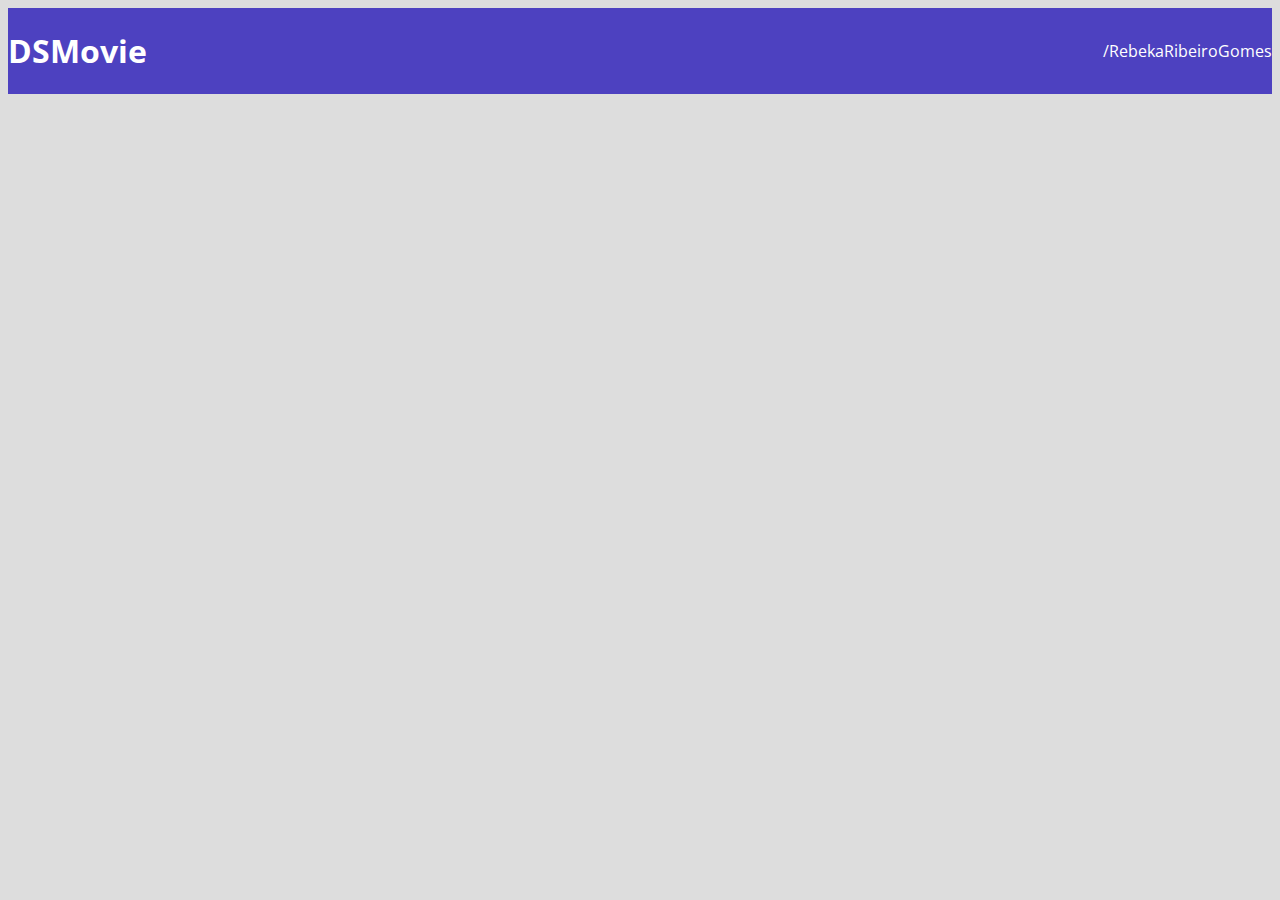
==== index.html @ 0c6ef3ef "Barra superior - parte 1" ====
<!DOCTYPE html>
<html lang="pt-br">             <!-- linguagem: portugues do brasil -->


<!--
cabeçalho do documento: onde vai conter meta informações que vão ajudar o navegador a entender o documento,
ferramentas de buscas etc
-->
<head>                          
    <meta charset="UTF-8">     
    <meta http-equiv="X-UA-Compatible" content="IE=edge">
    <meta name="viewport" content="width=device-width, initial-scale=1.0">
    <title>Projeto DSMovie</title><!-- título do projeto -->
    <link href="https://cdn.jsdelivr.net/npm/bootstrap@5.1.3/dist/css/bootstrap.min.css" rel="stylesheet" integrity="sha384-1BmE4kWBq78iYhFldvKuhfTAU6auU8tT94WrHftjDbrCEXSU1oBoqyl2QvZ6jIW3" crossorigin="anonymous">
    <link rel="stylesheet" href="css/styles.css">   <!-- falar pro html considerar o css em questão -->
</head>

<!-- conteúdo do meu documento -->
<body>
    <header>    <!--especifica um cabeçalho-->
        <nav class="container">    <!--barra de navegação (class container é pra alinhar os elementos da barra num limite)-->
            <h1>DSMovie</h1>
            <a href="https://github.com/RebekaRibeiroGomes">/RebekaRibeiroGomes</a>    <!--tag de link (parametro href indica pra onde tem q ir qnd clicar)-->
        </nav>
    </header>
</body>
</html>
---- css/styles.css ----
@import url('https://fonts.googleapis.com/css2?family=Open+Sans:wght@300;400;700&display=swap');

* {    /* seletor global: pega todos os elementos da pagina*/
    box-sizing: border-box;  /*pra que a borda dos elementos não ocupe area*/
    font-family:  'Open Sans', sans-serif;  /*fonte escolhida*/
}

html, body {
    background-color: #ddd;   /*cor do fundo*/
}

header {
    background-color: #4D41C0 ;  /*cor do cabeçalho*/
    color: #FFFFFF;              /*cor dos itens da frente do cabeçalho*/


}

nav {
    display: flex;   /*alinhar o conteudo da barra de navegação*/
    align-items: center;    /*alinhar para o centro*/
    justify-content: space-between;    /*alinhar ambos com espaço entre eles*/
}

a, a:hover {    /*:hover é qnd passar o mouse em cima do link*/
    text-decoration: none;   /*sem decorações no texto (nesse caso, o sublinhado)*/
    color: unset;     /* n botar cor pre definida no link*/

}
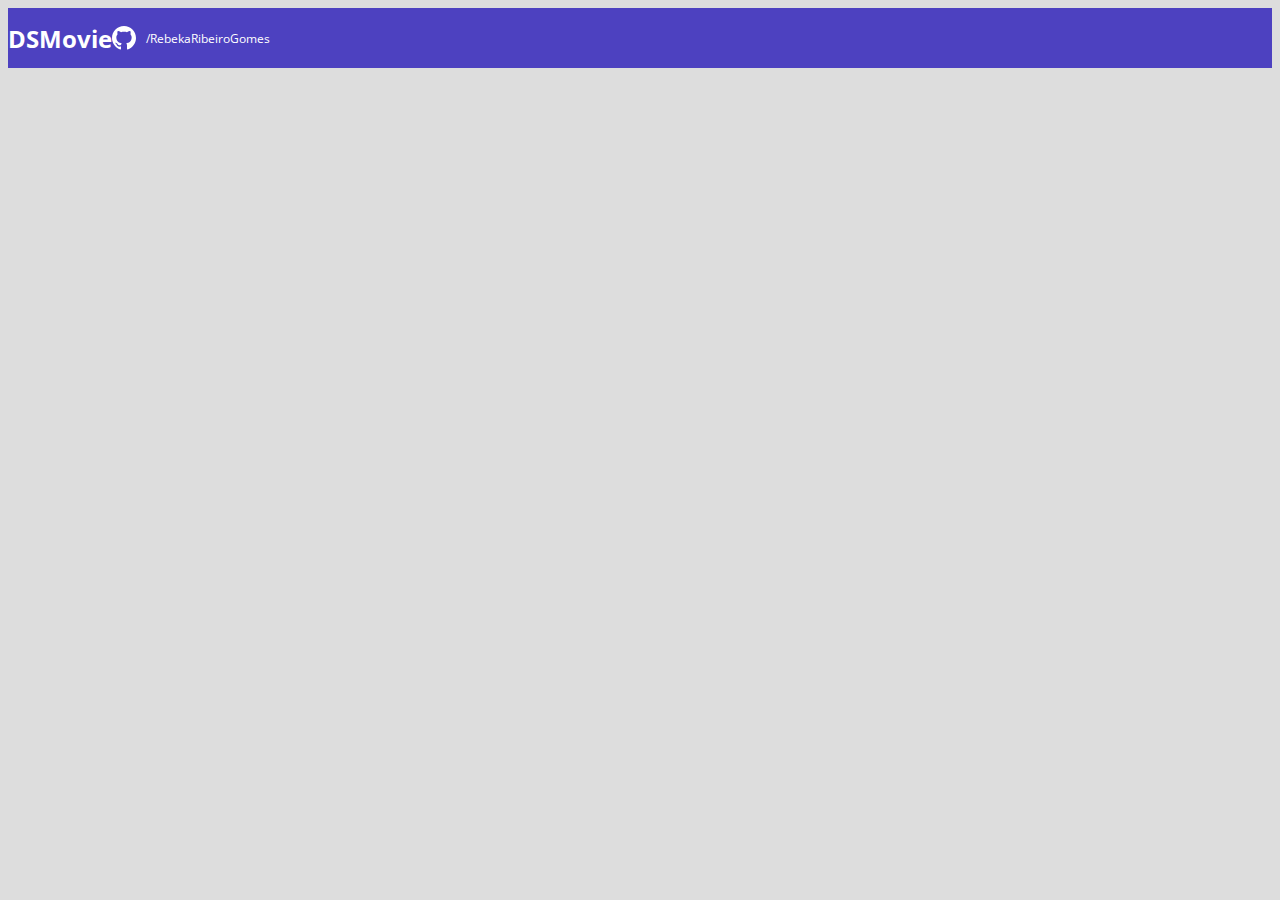
==== commit 59568c75: "Barra superior: parte 2" ====
--- a/index.html
+++ b/index.html
@@ -20,7 +20,10 @@
     <header>    <!--especifica um cabeçalho-->
         <nav class="container">    <!--barra de navegação (class container é pra alinhar os elementos da barra num limite)-->
             <h1>DSMovie</h1>
-            <a href="https://github.com/RebekaRibeiroGomes">/RebekaRibeiroGomes</a>    <!--tag de link (parametro href indica pra onde tem q ir qnd clicar)-->
+            <div class="dsmovie-contact-container">    <!--agrupar os elementos imagem e link em um só item   // criei uma classe pro container de contato-->    
+                <img src="img/github.svg" alt="GitHub">  <!--colocar a imagem (e o endereço da imagem) // alt: escrever algo caso a imagem nao carregue-->
+                <a href="https://github.com/RebekaRibeiroGomes">/RebekaRibeiroGomes</a>    <!--tag de link (parametro href indica pra onde tem q ir qnd clicar)-->
+            </div>
         </nav>
     </header>
 </body>
--- a/css/styles.css
+++ b/css/styles.css
@@ -1,19 +1,31 @@
 @import url('https://fonts.googleapis.com/css2?family=Open+Sans:wght@300;400;700&display=swap');
 
+
+
+:root{        /*colocar variaveis*/
+    --bg-gray: #ddd;  /*variavel fundo cinza*/
+    --color-primary: #4D41C0;   /*variavel cor cabeçalho*/
+    --white: #FFFFFF              /*variavel cor letra*/
+}
 * {    /* seletor global: pega todos os elementos da pagina*/
     box-sizing: border-box;  /*pra que a borda dos elementos não ocupe area*/
     font-family:  'Open Sans', sans-serif;  /*fonte escolhida*/
 }
 
+h1, h2, h3, h4, h5, h6 {
+    margin: 0;     /*especificar a margem dos h1[...] pq o BootStrap tava sobrescrevendo uma margem pra eles*/
+}
+
 html, body {
-    background-color: #ddd;   /*cor do fundo*/
+    background-color: var(--bg-gray);   /*variavel da cor do fundocor do fundo*/
 }
 
 header {
-    background-color: #4D41C0 ;  /*cor do cabeçalho*/
-    color: #FFFFFF;              /*cor dos itens da frente do cabeçalho*/
-
-
+    background-color: var(--color-primary);  /*cor do cabeçalho*/
+    color: var(--white);              /*cor dos itens da frente do cabeçalho*/
+    height: 60px;                  /*altura do cabeçalho*/
+    display: flex;                /*dizer que o cabeçalho tem q estar alinhado*/
+    align-items: center;           /*alinhar os itens do cabeçalho para o centro*/
 }
 
 nav {
@@ -22,8 +34,27 @@
     justify-content: space-between;    /*alinhar ambos com espaço entre eles*/
 }
 
+
+nav h1 {       /*tratar do h1 q tá dentro do nav*/
+    font-size: 24px;           /*tamanho da fonte do heading 1 do nav*/
+    font-weight: 700;          /*grossura da fonte do heading 1 do nav (no caso aqui, negrito)*/
+}
+
+nav a {      /*tratar do link (a) que ta dentro do nav*/
+    font-size: 12px;
+    font-weight: 400;
+}
 a, a:hover {    /*:hover é qnd passar o mouse em cima do link*/
     text-decoration: none;   /*sem decorações no texto (nesse caso, o sublinhado)*/
     color: unset;     /* n botar cor pre definida no link*/
 
+}
+
+.dsmovie-contact-container {
+    display: flex;
+    align-items: center;
+}
+
+.dsmovie-contact-container img {
+    margin-right: 10px;
 }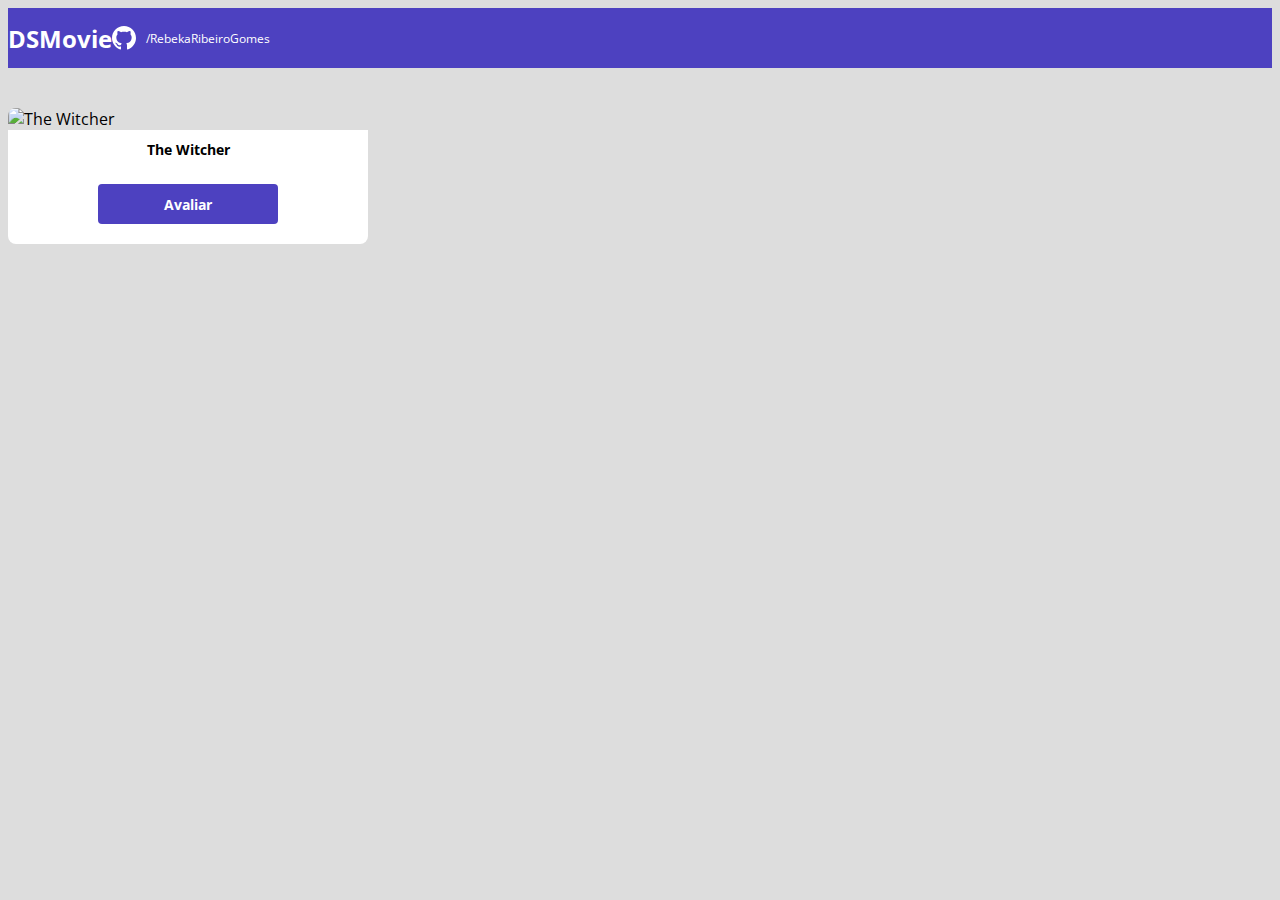
==== commit b4a59b32: "Card de filme" ====
--- a/index.html
+++ b/index.html
@@ -27,4 +27,19 @@
         </nav>
     </header>
 </body>
+
+<main>   <!-- conteudo principal da pagina-->
+    <section id="dsmovie-card-list" class="container">  <!--seção da minha pagina alinhada num limite (container)-->
+        
+        <div class="dsmovie-card">
+            <img src="https://www.themoviedb.org/t/p/w533_and_h300_bestv2/jBJWaqoSCiARWtfV0GlqHrcdidd.jpg" alt="The Witcher">
+            <div class="dsmovie-card-description">
+                <h3>The Witcher</h3>
+                <a class="dsmovie-btn" href="form.html">Avaliar</a>     <!--criar classe pra estilizar o botão-->
+            </div>
+        </div>
+
+    </section>
+
+</main>
 </html>--- a/css/styles.css
+++ b/css/styles.css
@@ -4,9 +4,11 @@
 
 :root{        /*colocar variaveis*/
     --bg-gray: #ddd;  /*variavel fundo cinza*/
+    --text-gray: #4A4A4A;   /*variavel cor da letra do card*/
     --color-primary: #4D41C0;   /*variavel cor cabeçalho*/
-    --white: #FFFFFF              /*variavel cor letra*/
+    --white: #FFFFFF;             /*variavel cor letra*/
 }
+
 * {    /* seletor global: pega todos os elementos da pagina*/
     box-sizing: border-box;  /*pra que a borda dos elementos não ocupe area*/
     font-family:  'Open Sans', sans-serif;  /*fonte escolhida*/
@@ -57,4 +59,46 @@
 
 .dsmovie-contact-container img {
     margin-right: 10px;
+}
+
+.dsmovie-card {              /*caracteristicas do card do filme*/
+    width: 360px;
+}
+
+#dsmovie-card-list {    /*pq para id se coloca hashtag*/
+    padding: 40px 0;    /*espaçamento interno*/
+}
+
+
+.dsmovie-card img {
+    width: 100%;
+    border-radius: 8px 8px 0 0;
+}
+
+.dsmovie-card-description {
+    padding: 10px 0 20px 0;
+    display: flex;
+    flex-direction: column;     /*pra colocar um embaixo do outro como coluna*/
+    align-items: center;
+    background-color: var(--white);
+    border-radius: 0 0 8px 8px;
+}
+
+.dsmovie-card-description h3 {
+    font-size: 14px;
+    font-weight: 700;
+    margin-bottom: 25px;
+}
+
+.dsmovie-btn, .dsmovie-btn:hover {
+    width: 180px;
+    height: 40px;
+    background-color: var(--color-primary);
+    color: var(--white);
+    font-size: 14px;
+    font-weight: 700;
+    display: flex;
+    align-items: center;
+    justify-content: center;
+    border-radius: 4px;
 }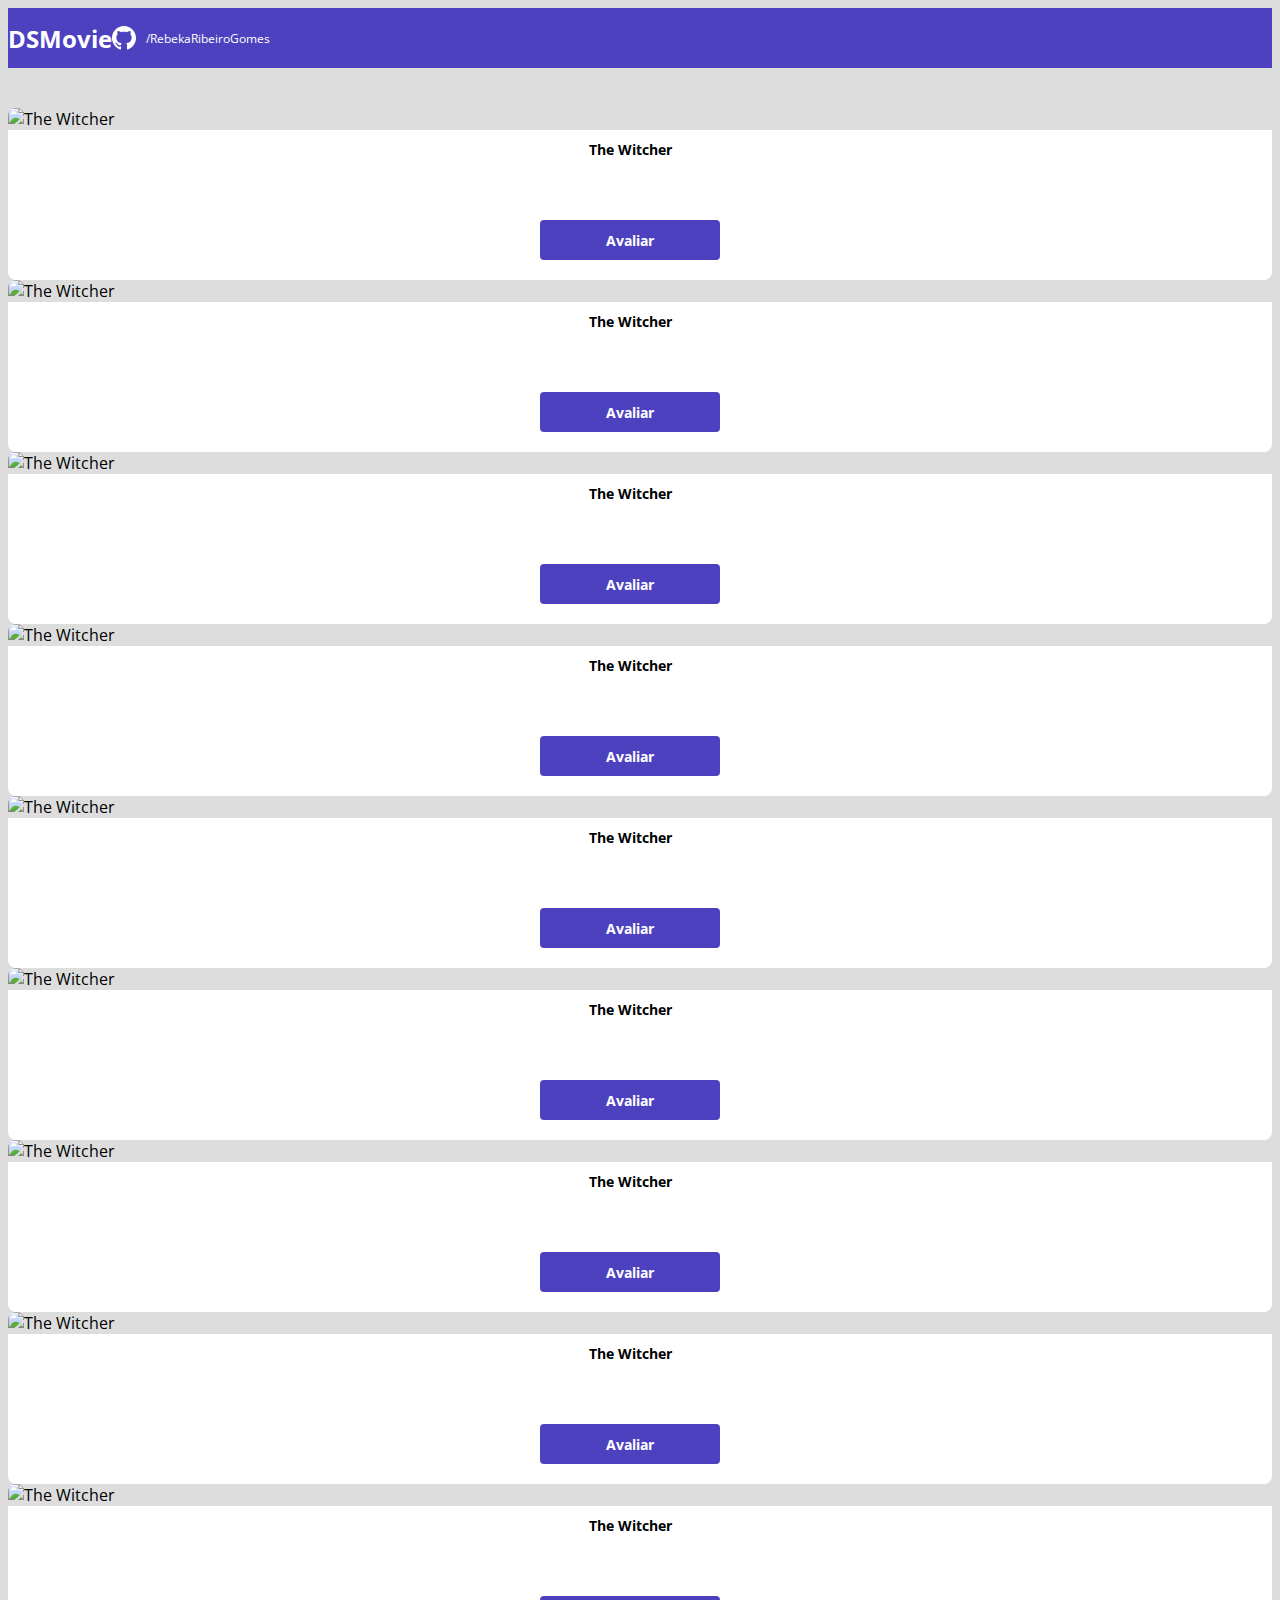
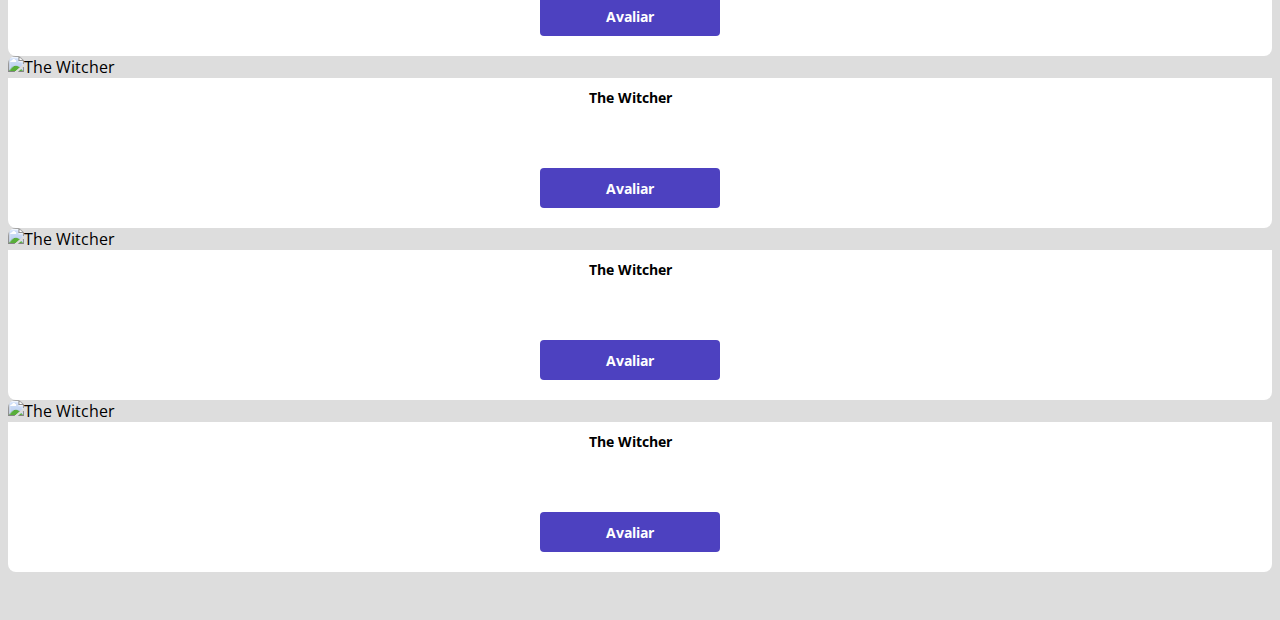
==== commit c240e614: "Listagem de cards" ====
--- a/index.html
+++ b/index.html
@@ -31,12 +31,129 @@
 <main>   <!-- conteudo principal da pagina-->
     <section id="dsmovie-card-list" class="container">  <!--seção da minha pagina alinhada num limite (container)-->
         
-        <div class="dsmovie-card">
-            <img src="https://www.themoviedb.org/t/p/w533_and_h300_bestv2/jBJWaqoSCiARWtfV0GlqHrcdidd.jpg" alt="The Witcher">
-            <div class="dsmovie-card-description">
-                <h3>The Witcher</h3>
-                <a class="dsmovie-btn" href="form.html">Avaliar</a>     <!--criar classe pra estilizar o botão-->
+        <div class="row">
+
+            <div class="col-sm-6 col-lg-4 col-xl-3 mb-3">     <!--cada card vai ocupar metade da tela-->
+                <div class="dsmovie-card">
+                    <img src="https://www.themoviedb.org/t/p/w533_and_h300_bestv2/jBJWaqoSCiARWtfV0GlqHrcdidd.jpg" alt="The Witcher">
+                    <div class="dsmovie-card-description">
+                        <h3>The Witcher</h3>
+                        <a class="dsmovie-btn" href="form.html">Avaliar</a>     <!--criar classe pra estilizar o botão-->
+                    </div>
+                </div>
             </div>
+
+            <div class="col-sm-6 col-lg-4 col-xl-3 mb-3">     <!--cada card vai ocupar metade da tela-->
+                <div class="dsmovie-card">
+                    <img src="https://www.themoviedb.org/t/p/w533_and_h300_bestv2/jBJWaqoSCiARWtfV0GlqHrcdidd.jpg" alt="The Witcher">
+                    <div class="dsmovie-card-description">
+                        <h3>The Witcher</h3>
+                        <a class="dsmovie-btn" href="form.html">Avaliar</a>     <!--criar classe pra estilizar o botão-->
+                    </div>
+                </div>
+            </div>
+
+            <div class="col-sm-6 col-lg-4 col-xl-3 mb-3">     <!--cada card vai ocupar metade da tela-->
+                <div class="dsmovie-card">
+                    <img src="https://www.themoviedb.org/t/p/w533_and_h300_bestv2/jBJWaqoSCiARWtfV0GlqHrcdidd.jpg" alt="The Witcher">
+                    <div class="dsmovie-card-description">
+                        <h3>The Witcher</h3>
+                        <a class="dsmovie-btn" href="form.html">Avaliar</a>     <!--criar classe pra estilizar o botão-->
+                    </div>
+                </div>
+            </div>
+
+            <div class="col-sm-6 col-lg-4 col-xl-3 mb-3">
+                <div class="dsmovie-card">
+                    <img src="https://www.themoviedb.org/t/p/w533_and_h300_bestv2/jBJWaqoSCiARWtfV0GlqHrcdidd.jpg" alt="The Witcher">
+                    <div class="dsmovie-card-description">
+                        <h3>The Witcher</h3>
+                        <a class="dsmovie-btn" href="form.html">Avaliar</a>     <!--criar classe pra estilizar o botão-->
+                    </div>
+                </div>
+            </div>
+
+            <div class="col-sm-6 col-lg-4 col-xl-3 mb-3">
+                <div class="dsmovie-card">
+                    <img src="https://www.themoviedb.org/t/p/w533_and_h300_bestv2/jBJWaqoSCiARWtfV0GlqHrcdidd.jpg" alt="The Witcher">
+                    <div class="dsmovie-card-description">
+                        <h3>The Witcher</h3>
+                        <a class="dsmovie-btn" href="form.html">Avaliar</a>     <!--criar classe pra estilizar o botão-->
+                    </div>
+                </div>
+            </div>
+
+            <div class="col-sm-6 col-lg-4 col-xl-3 mb-3">
+                <div class="dsmovie-card">
+                    <img src="https://www.themoviedb.org/t/p/w533_and_h300_bestv2/jBJWaqoSCiARWtfV0GlqHrcdidd.jpg" alt="The Witcher">
+                    <div class="dsmovie-card-description">
+                        <h3>The Witcher</h3>
+                        <a class="dsmovie-btn" href="form.html">Avaliar</a>     <!--criar classe pra estilizar o botão-->
+                    </div>
+                </div>
+            </div>
+
+            <div class="col-sm-6 col-lg-4 col-xl-3 mb-3">
+                <div class="dsmovie-card">
+                    <img src="https://www.themoviedb.org/t/p/w533_and_h300_bestv2/jBJWaqoSCiARWtfV0GlqHrcdidd.jpg" alt="The Witcher">
+                    <div class="dsmovie-card-description">
+                        <h3>The Witcher</h3>
+                        <a class="dsmovie-btn" href="form.html">Avaliar</a>     <!--criar classe pra estilizar o botão-->
+                    </div>
+                </div>
+            </div>
+
+            <div class="col-sm-6 col-lg-4 col-xl-3 mb-3">
+                <div class="dsmovie-card">
+                    <img src="https://www.themoviedb.org/t/p/w533_and_h300_bestv2/jBJWaqoSCiARWtfV0GlqHrcdidd.jpg" alt="The Witcher">
+                    <div class="dsmovie-card-description">
+                        <h3>The Witcher</h3>
+                        <a class="dsmovie-btn" href="form.html">Avaliar</a>     <!--criar classe pra estilizar o botão-->
+                    </div>
+                </div>
+            </div>
+
+            <div class="col-sm-6 col-lg-4 col-xl-3 mb-3">
+                <div class="dsmovie-card">
+                    <img src="https://www.themoviedb.org/t/p/w533_and_h300_bestv2/jBJWaqoSCiARWtfV0GlqHrcdidd.jpg" alt="The Witcher">
+                    <div class="dsmovie-card-description">
+                        <h3>The Witcher</h3>
+                        <a class="dsmovie-btn" href="form.html">Avaliar</a>     <!--criar classe pra estilizar o botão-->
+                    </div>
+                </div>
+            </div>
+
+            <div class="col-sm-6 col-lg-4 col-xl-3 mb-3">
+                <div class="dsmovie-card">
+                    <img src="https://www.themoviedb.org/t/p/w533_and_h300_bestv2/jBJWaqoSCiARWtfV0GlqHrcdidd.jpg" alt="The Witcher">
+                    <div class="dsmovie-card-description">
+                        <h3>The Witcher</h3>
+                        <a class="dsmovie-btn" href="form.html">Avaliar</a>     <!--criar classe pra estilizar o botão-->
+                    </div>
+                </div>
+            </div>
+
+            <div class="col-sm-6 col-lg-4 col-xl-3 mb-3">
+                <div class="dsmovie-card">
+                    <img src="https://www.themoviedb.org/t/p/w533_and_h300_bestv2/jBJWaqoSCiARWtfV0GlqHrcdidd.jpg" alt="The Witcher">
+                    <div class="dsmovie-card-description">
+                        <h3>The Witcher</h3>
+                        <a class="dsmovie-btn" href="form.html">Avaliar</a>     <!--criar classe pra estilizar o botão-->
+                    </div>
+                </div>
+            </div>
+
+            <div class="col-sm-6 col-lg-4 col-xl-3 mb-3">
+                <div class="dsmovie-card">
+                    <img src="https://www.themoviedb.org/t/p/w533_and_h300_bestv2/jBJWaqoSCiARWtfV0GlqHrcdidd.jpg" alt="The Witcher">
+                    <div class="dsmovie-card-description">
+                        <h3>The Witcher</h3>
+                        <a class="dsmovie-btn" href="form.html">Avaliar</a>     <!--criar classe pra estilizar o botão-->
+                    </div>
+                </div>
+            </div>
+
+
         </div>
 
     </section>
--- a/css/styles.css
+++ b/css/styles.css
@@ -62,7 +62,7 @@
 }
 
 .dsmovie-card {              /*caracteristicas do card do filme*/
-    width: 360px;
+    width: 100%;
 }
 
 #dsmovie-card-list {    /*pq para id se coloca hashtag*/
@@ -76,18 +76,21 @@
 }
 
 .dsmovie-card-description {
-    padding: 10px 0 20px 0;
+    padding: 10px 20px 20px 0;
     display: flex;
     flex-direction: column;     /*pra colocar um embaixo do outro como coluna*/
     align-items: center;
+    justify-content: space-between;
     background-color: var(--white);
     border-radius: 0 0 8px 8px;
+    min-height: 150px;
 }
 
 .dsmovie-card-description h3 {
     font-size: 14px;
     font-weight: 700;
     margin-bottom: 25px;
+    text-align: center;
 }
 
 .dsmovie-btn, .dsmovie-btn:hover {
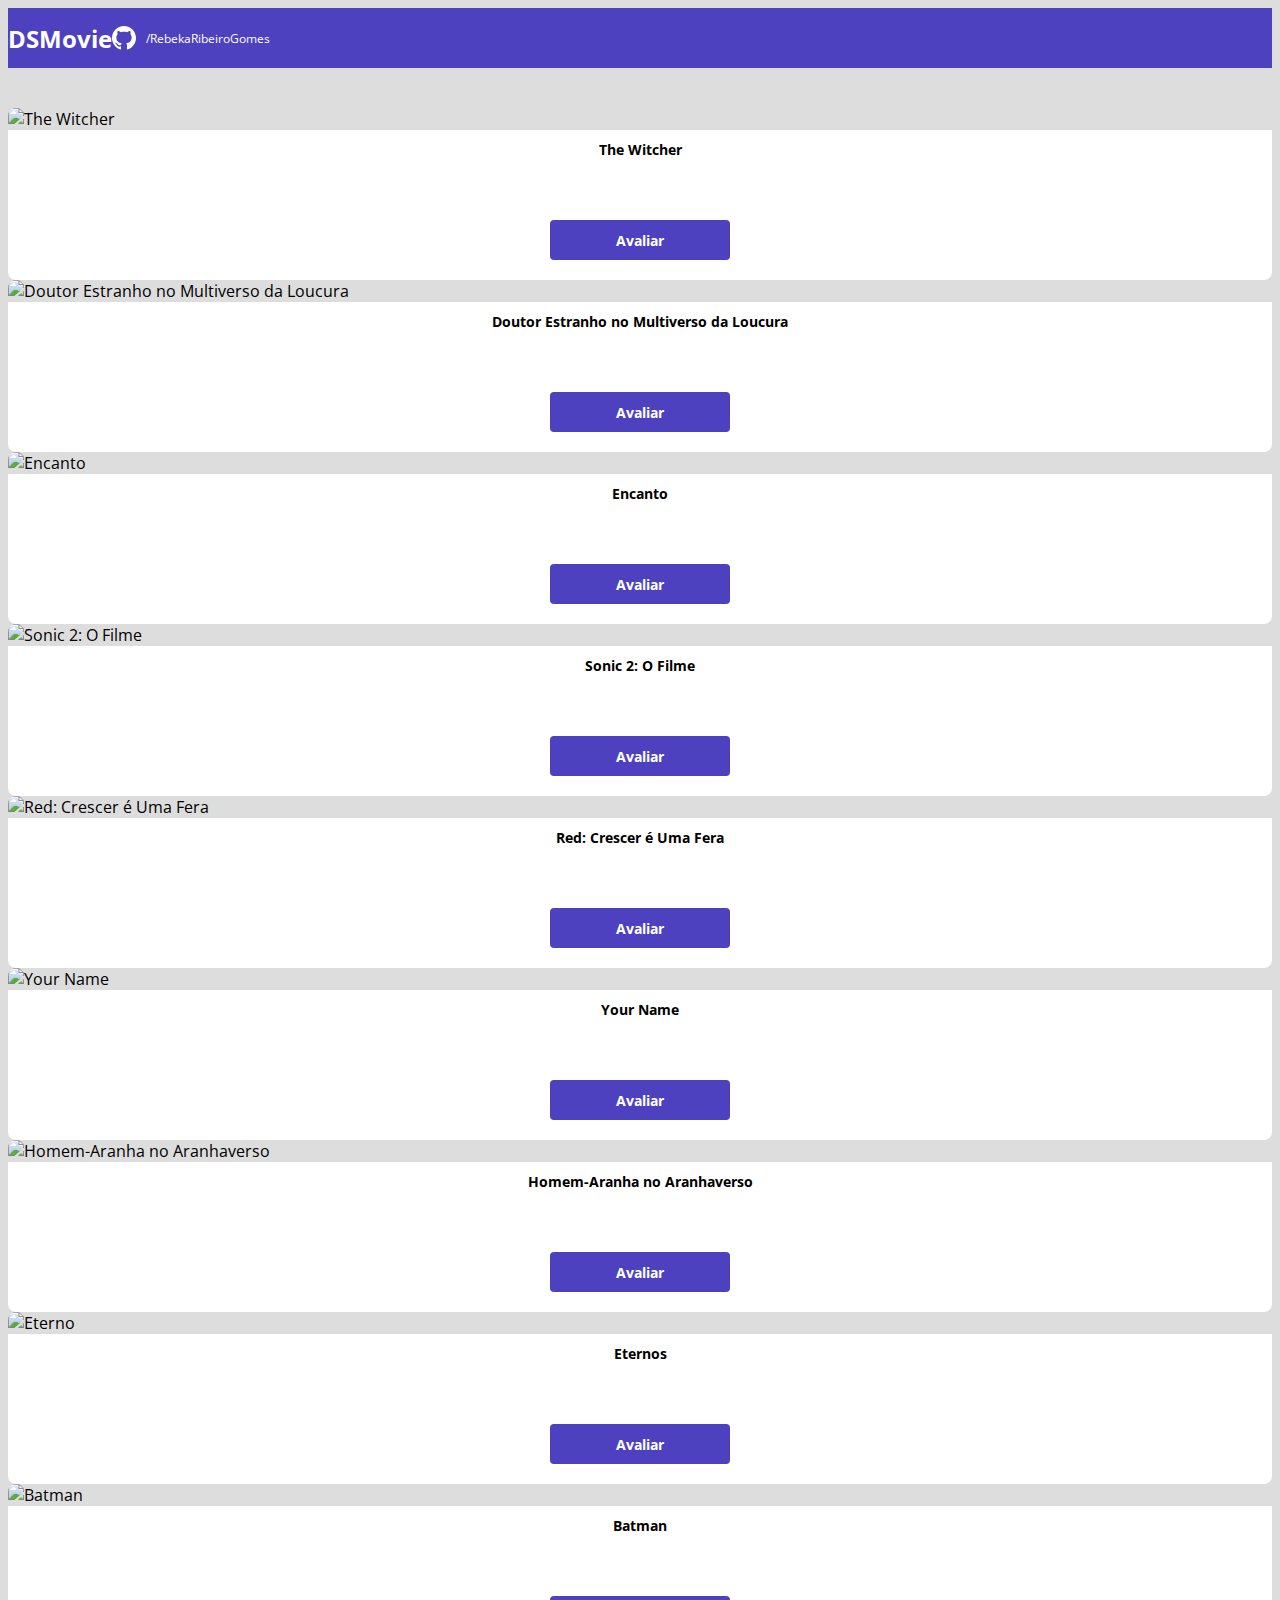
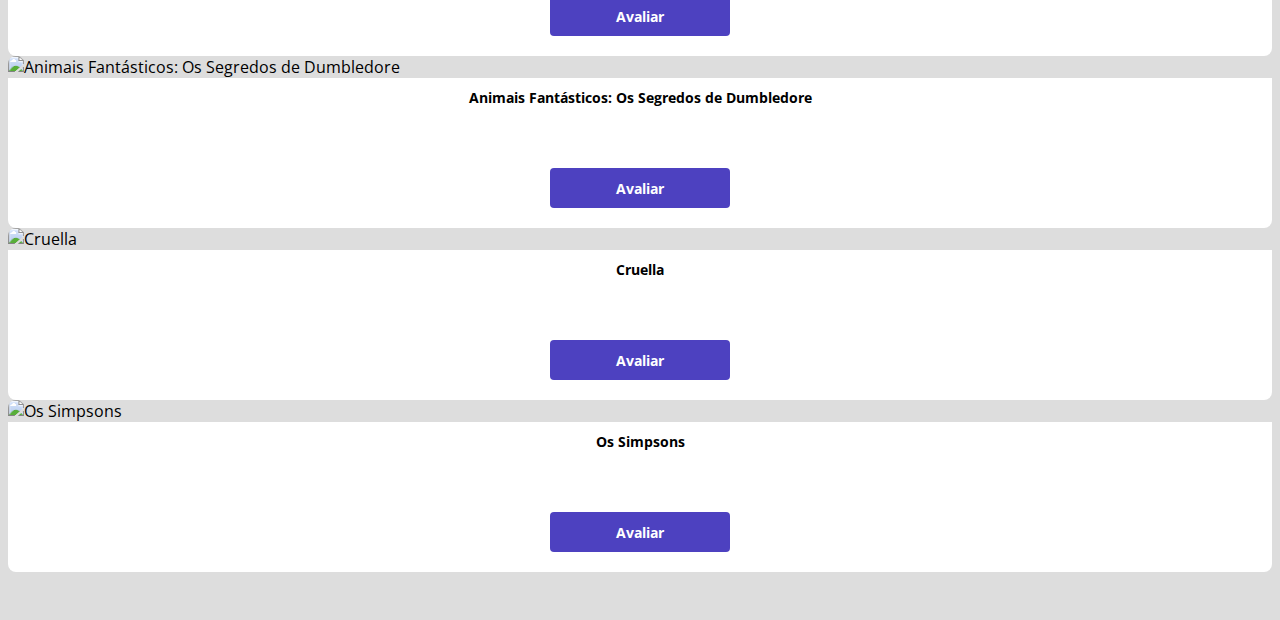
==== commit 659b683b: "Adição de outros cards de filmes diversos" ====
--- a/index.html
+++ b/index.html
@@ -45,9 +45,9 @@
 
             <div class="col-sm-6 col-lg-4 col-xl-3 mb-3">     <!--cada card vai ocupar metade da tela-->
                 <div class="dsmovie-card">
-                    <img src="https://www.themoviedb.org/t/p/w533_and_h300_bestv2/jBJWaqoSCiARWtfV0GlqHrcdidd.jpg" alt="The Witcher">
+                    <img src="https://www.themoviedb.org/t/p/w533_and_h300_bestv2/AdyJH8kDm8xT8IKTlgpEC15ny4u.jpg" alt="Doutor Estranho no Multiverso da Loucura">
                     <div class="dsmovie-card-description">
-                        <h3>The Witcher</h3>
+                        <h3>Doutor Estranho no Multiverso da Loucura</h3>
                         <a class="dsmovie-btn" href="form.html">Avaliar</a>     <!--criar classe pra estilizar o botão-->
                     </div>
                 </div>
@@ -55,9 +55,9 @@
 
             <div class="col-sm-6 col-lg-4 col-xl-3 mb-3">     <!--cada card vai ocupar metade da tela-->
                 <div class="dsmovie-card">
-                    <img src="https://www.themoviedb.org/t/p/w533_and_h300_bestv2/jBJWaqoSCiARWtfV0GlqHrcdidd.jpg" alt="The Witcher">
+                    <img src="https://www.themoviedb.org/t/p/w533_and_h300_bestv2/3G1Q5xF40HkUBJXxt2DQgQzKTp5.jpg" alt="Encanto">
                     <div class="dsmovie-card-description">
-                        <h3>The Witcher</h3>
+                        <h3>Encanto</h3>
                         <a class="dsmovie-btn" href="form.html">Avaliar</a>     <!--criar classe pra estilizar o botão-->
                     </div>
                 </div>
@@ -65,9 +65,9 @@
 
             <div class="col-sm-6 col-lg-4 col-xl-3 mb-3">
                 <div class="dsmovie-card">
-                    <img src="https://www.themoviedb.org/t/p/w533_and_h300_bestv2/jBJWaqoSCiARWtfV0GlqHrcdidd.jpg" alt="The Witcher">
+                    <img src="https://www.themoviedb.org/t/p/w500_and_h282_face/8wwXPG22aNMpPGuXnfm3galoxbI.jpg" alt="Sonic 2: O Filme">
                     <div class="dsmovie-card-description">
-                        <h3>The Witcher</h3>
+                        <h3>Sonic 2: O Filme</h3>
                         <a class="dsmovie-btn" href="form.html">Avaliar</a>     <!--criar classe pra estilizar o botão-->
                     </div>
                 </div>
@@ -75,9 +75,9 @@
 
             <div class="col-sm-6 col-lg-4 col-xl-3 mb-3">
                 <div class="dsmovie-card">
-                    <img src="https://www.themoviedb.org/t/p/w533_and_h300_bestv2/jBJWaqoSCiARWtfV0GlqHrcdidd.jpg" alt="The Witcher">
+                    <img src="https://www.themoviedb.org/t/p/w500_and_h282_face/vevGd4WMbYBCxfAWP27QXXErodV.jpg" alt="Red: Crescer é Uma Fera">
                     <div class="dsmovie-card-description">
-                        <h3>The Witcher</h3>
+                        <h3>Red: Crescer é Uma Fera</h3>
                         <a class="dsmovie-btn" href="form.html">Avaliar</a>     <!--criar classe pra estilizar o botão-->
                     </div>
                 </div>
@@ -85,9 +85,9 @@
 
             <div class="col-sm-6 col-lg-4 col-xl-3 mb-3">
                 <div class="dsmovie-card">
-                    <img src="https://www.themoviedb.org/t/p/w533_and_h300_bestv2/jBJWaqoSCiARWtfV0GlqHrcdidd.jpg" alt="The Witcher">
+                    <img src="https://www.themoviedb.org/t/p/w533_and_h300_bestv2/mMtUybQ6hL24FXo0F3Z4j2KG7kZ.jpg" alt="Your Name">
                     <div class="dsmovie-card-description">
-                        <h3>The Witcher</h3>
+                        <h3>Your Name</h3>
                         <a class="dsmovie-btn" href="form.html">Avaliar</a>     <!--criar classe pra estilizar o botão-->
                     </div>
                 </div>
@@ -95,9 +95,9 @@
 
             <div class="col-sm-6 col-lg-4 col-xl-3 mb-3">
                 <div class="dsmovie-card">
-                    <img src="https://www.themoviedb.org/t/p/w533_and_h300_bestv2/jBJWaqoSCiARWtfV0GlqHrcdidd.jpg" alt="The Witcher">
+                    <img src="https://www.themoviedb.org/t/p/w500_and_h282_face/by5QHLRVowUr7C2HJb3T99B8djj.jpg" alt="Homem-Aranha no Aranhaverso">
                     <div class="dsmovie-card-description">
-                        <h3>The Witcher</h3>
+                        <h3>Homem-Aranha no Aranhaverso</h3>
                         <a class="dsmovie-btn" href="form.html">Avaliar</a>     <!--criar classe pra estilizar o botão-->
                     </div>
                 </div>
@@ -105,9 +105,9 @@
 
             <div class="col-sm-6 col-lg-4 col-xl-3 mb-3">
                 <div class="dsmovie-card">
-                    <img src="https://www.themoviedb.org/t/p/w533_and_h300_bestv2/jBJWaqoSCiARWtfV0GlqHrcdidd.jpg" alt="The Witcher">
+                    <img src="https://www.themoviedb.org/t/p/w533_and_h300_bestv2/lyvszvJJqqI8aqBJ70XzdCNoK0y.jpg" alt="Eterno">
                     <div class="dsmovie-card-description">
-                        <h3>The Witcher</h3>
+                        <h3>Eternos</h3>
                         <a class="dsmovie-btn" href="form.html">Avaliar</a>     <!--criar classe pra estilizar o botão-->
                     </div>
                 </div>
@@ -115,9 +115,9 @@
 
             <div class="col-sm-6 col-lg-4 col-xl-3 mb-3">
                 <div class="dsmovie-card">
-                    <img src="https://www.themoviedb.org/t/p/w533_and_h300_bestv2/jBJWaqoSCiARWtfV0GlqHrcdidd.jpg" alt="The Witcher">
+                    <img src="https://www.themoviedb.org/t/p/w500_and_h282_face/hCJRkP21Mnp6JLzsVWb96bNWbZ1.jpg" alt="Batman">
                     <div class="dsmovie-card-description">
-                        <h3>The Witcher</h3>
+                        <h3>Batman</h3>
                         <a class="dsmovie-btn" href="form.html">Avaliar</a>     <!--criar classe pra estilizar o botão-->
                     </div>
                 </div>
@@ -125,9 +125,9 @@
 
             <div class="col-sm-6 col-lg-4 col-xl-3 mb-3">
                 <div class="dsmovie-card">
-                    <img src="https://www.themoviedb.org/t/p/w533_and_h300_bestv2/jBJWaqoSCiARWtfV0GlqHrcdidd.jpg" alt="The Witcher">
+                    <img src="https://www.themoviedb.org/t/p/w500_and_h282_face/zGLHX92Gk96O1DJvLil7ObJTbaL.jpg" alt="Animais Fantásticos: Os Segredos de Dumbledore">
                     <div class="dsmovie-card-description">
-                        <h3>The Witcher</h3>
+                        <h3>Animais Fantásticos: Os Segredos de Dumbledore</h3>
                         <a class="dsmovie-btn" href="form.html">Avaliar</a>     <!--criar classe pra estilizar o botão-->
                     </div>
                 </div>
@@ -135,9 +135,9 @@
 
             <div class="col-sm-6 col-lg-4 col-xl-3 mb-3">
                 <div class="dsmovie-card">
-                    <img src="https://www.themoviedb.org/t/p/w533_and_h300_bestv2/jBJWaqoSCiARWtfV0GlqHrcdidd.jpg" alt="The Witcher">
+                    <img src="https://www.themoviedb.org/t/p/w533_and_h300_bestv2/LTOZB3N1kYA2Xu1lW114HFA1o8.jpg" alt="Cruella">
                     <div class="dsmovie-card-description">
-                        <h3>The Witcher</h3>
+                        <h3>Cruella</h3>
                         <a class="dsmovie-btn" href="form.html">Avaliar</a>     <!--criar classe pra estilizar o botão-->
                     </div>
                 </div>
@@ -145,9 +145,9 @@
 
             <div class="col-sm-6 col-lg-4 col-xl-3 mb-3">
                 <div class="dsmovie-card">
-                    <img src="https://www.themoviedb.org/t/p/w533_and_h300_bestv2/jBJWaqoSCiARWtfV0GlqHrcdidd.jpg" alt="The Witcher">
+                    <img src="https://www.themoviedb.org/t/p/w500_and_h282_face/adZ9ldSlkGfLfsHNbh37ZThCcgU.jpg" alt="Os Simpsons">
                     <div class="dsmovie-card-description">
-                        <h3>The Witcher</h3>
+                        <h3>Os Simpsons</h3>
                         <a class="dsmovie-btn" href="form.html">Avaliar</a>     <!--criar classe pra estilizar o botão-->
                     </div>
                 </div>
--- a/css/styles.css
+++ b/css/styles.css
@@ -76,7 +76,7 @@
 }
 
 .dsmovie-card-description {
-    padding: 10px 20px 20px 0;
+    padding: 10px 20px 20px 20px;
     display: flex;
     flex-direction: column;     /*pra colocar um embaixo do outro como coluna*/
     align-items: center;
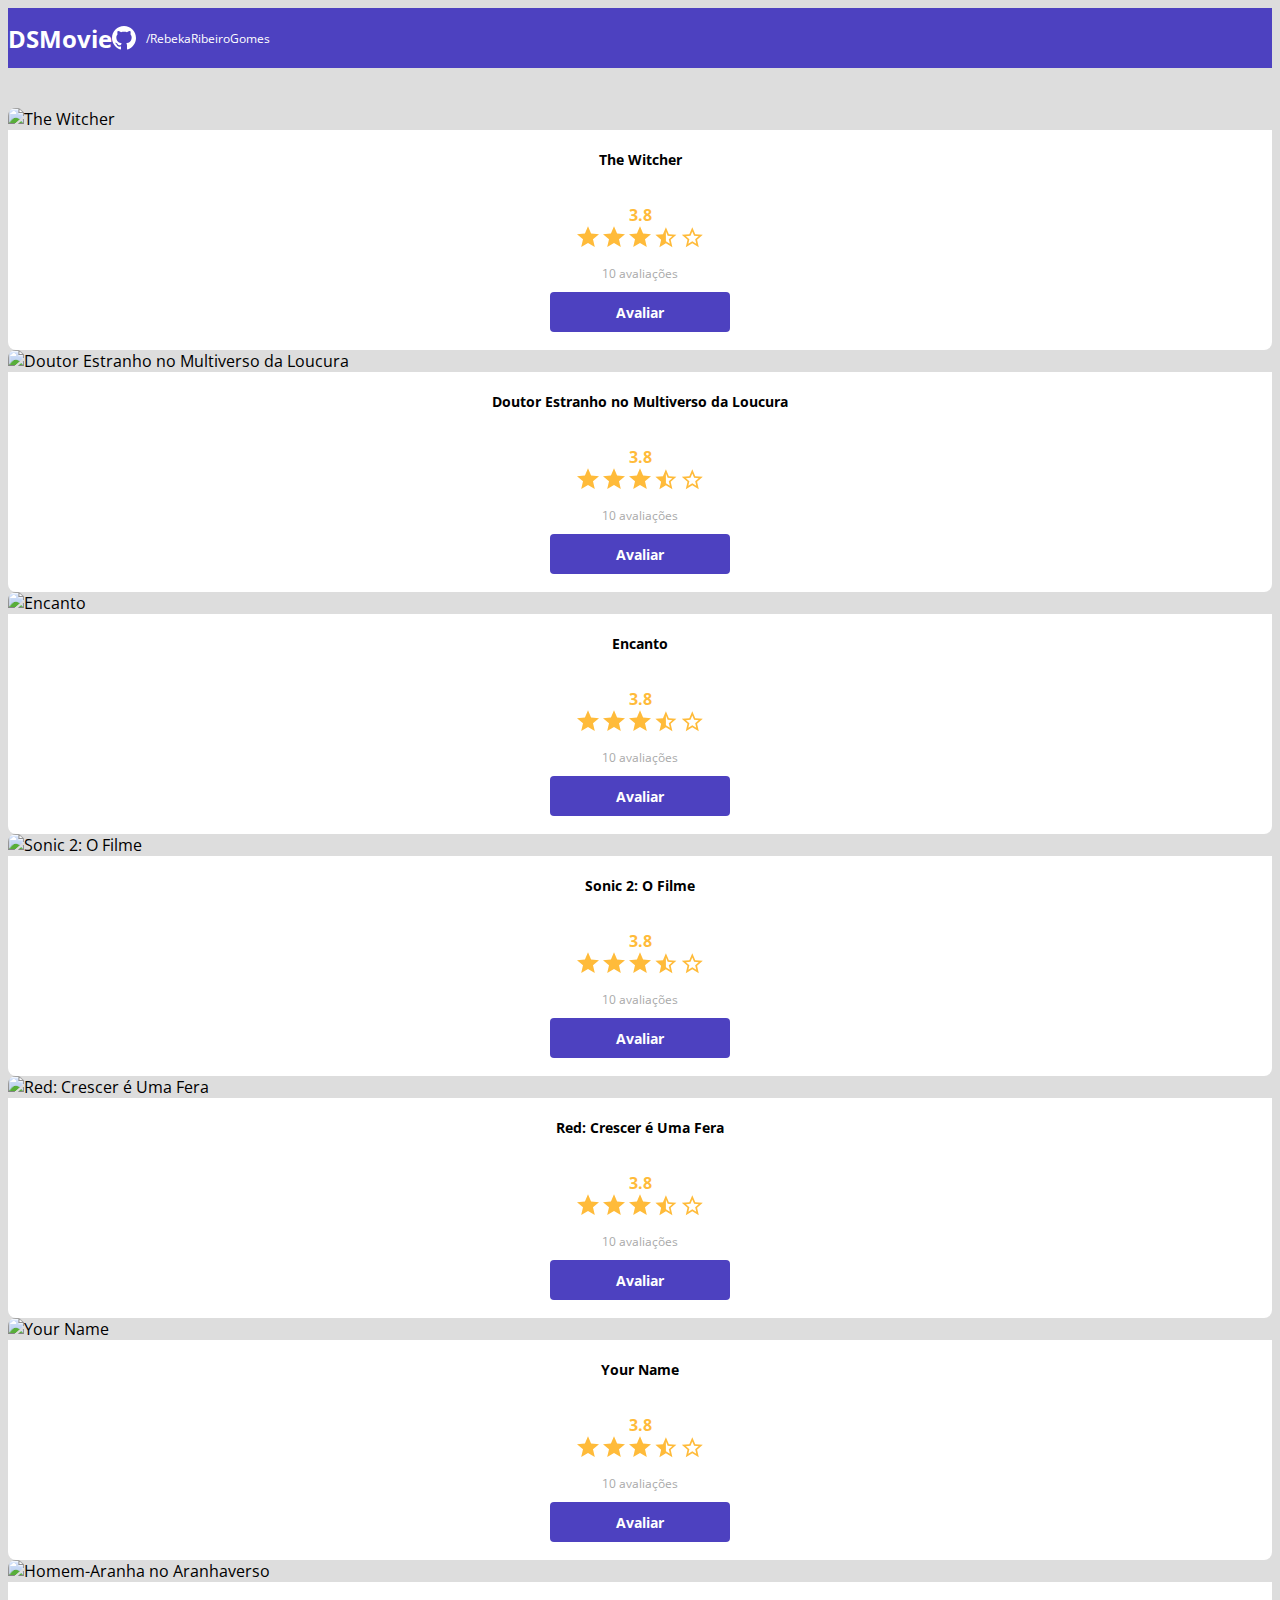
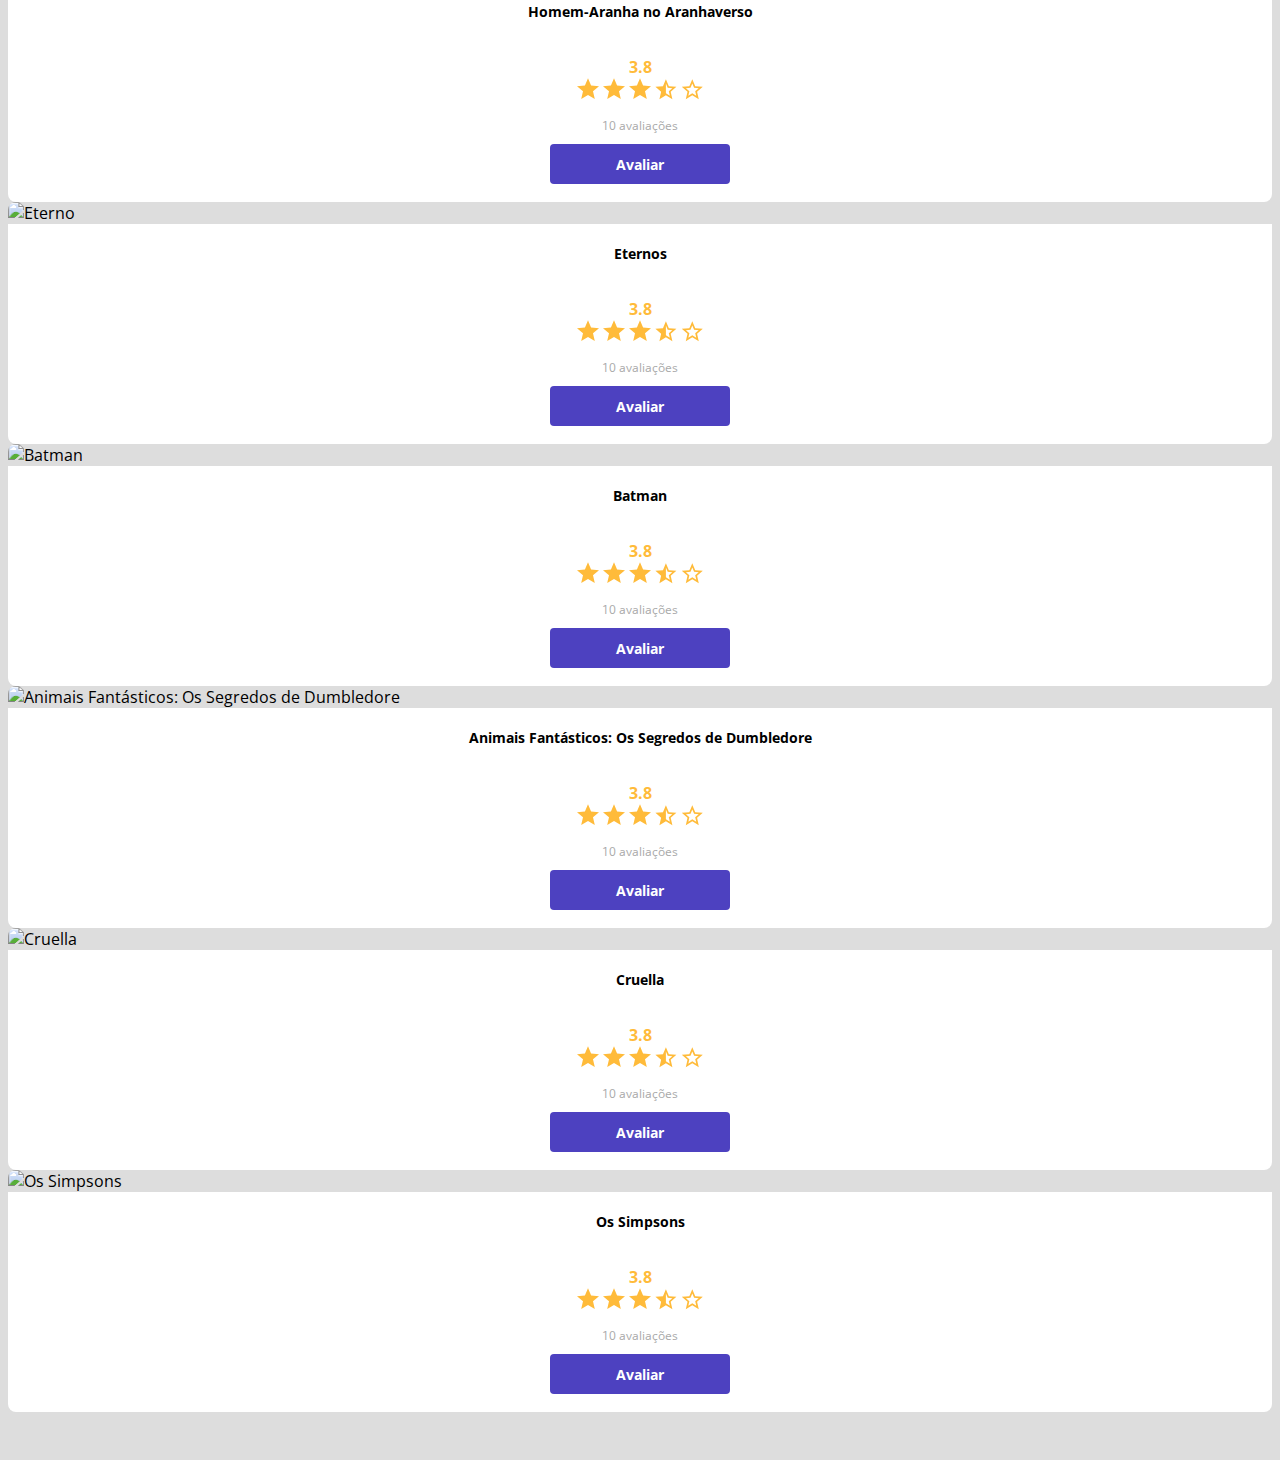
==== commit b3aee9d8: "Avaliação com estrelas" ====
--- a/index.html
+++ b/index.html
@@ -38,7 +38,20 @@
                     <img src="https://www.themoviedb.org/t/p/w533_and_h300_bestv2/jBJWaqoSCiARWtfV0GlqHrcdidd.jpg" alt="The Witcher">
                     <div class="dsmovie-card-description">
                         <h3>The Witcher</h3>
-                        <a class="dsmovie-btn" href="form.html">Avaliar</a>     <!--criar classe pra estilizar o botão-->
+                        <div class="dsmovie-card-description-bottom">
+                            <h4>3.8</h4>
+                            <div>
+                                <img src="img/star-full.svg" alt="star">
+                                <img src="img/star-full.svg" alt="star">
+                                <img src="img/star-full.svg" alt="star">
+                                <img src="img/star-half.svg" alt="star">
+                                <img src="img/star-empty.svg" alt="star">
+                            </div>
+                            <p>10 avaliações</p>
+                            <a class="dsmovie-btn" href="form.html">Avaliar</a>     <!--criar classe pra estilizar o botão-->
+
+                        </div>
+                        
                     </div>
                 </div>
             </div>
@@ -48,7 +61,19 @@
                     <img src="https://www.themoviedb.org/t/p/w533_and_h300_bestv2/AdyJH8kDm8xT8IKTlgpEC15ny4u.jpg" alt="Doutor Estranho no Multiverso da Loucura">
                     <div class="dsmovie-card-description">
                         <h3>Doutor Estranho no Multiverso da Loucura</h3>
-                        <a class="dsmovie-btn" href="form.html">Avaliar</a>     <!--criar classe pra estilizar o botão-->
+                        <div class="dsmovie-card-description-bottom">
+                            <h4>3.8</h4>
+                            <div>
+                                <img src="img/star-full.svg" alt="star">
+                                <img src="img/star-full.svg" alt="star">
+                                <img src="img/star-full.svg" alt="star">
+                                <img src="img/star-half.svg" alt="star">
+                                <img src="img/star-empty.svg" alt="star">
+                            </div>
+                            <p>10 avaliações</p>
+                            <a class="dsmovie-btn" href="form.html">Avaliar</a>     <!--criar classe pra estilizar o botão-->
+
+                        </div>
                     </div>
                 </div>
             </div>
@@ -58,7 +83,19 @@
                     <img src="https://www.themoviedb.org/t/p/w533_and_h300_bestv2/3G1Q5xF40HkUBJXxt2DQgQzKTp5.jpg" alt="Encanto">
                     <div class="dsmovie-card-description">
                         <h3>Encanto</h3>
-                        <a class="dsmovie-btn" href="form.html">Avaliar</a>     <!--criar classe pra estilizar o botão-->
+                        <div class="dsmovie-card-description-bottom">
+                            <h4>3.8</h4>
+                            <div>
+                                <img src="img/star-full.svg" alt="star">
+                                <img src="img/star-full.svg" alt="star">
+                                <img src="img/star-full.svg" alt="star">
+                                <img src="img/star-half.svg" alt="star">
+                                <img src="img/star-empty.svg" alt="star">
+                            </div>
+                            <p>10 avaliações</p>
+                            <a class="dsmovie-btn" href="form.html">Avaliar</a>     <!--criar classe pra estilizar o botão-->
+
+                        </div>
                     </div>
                 </div>
             </div>
@@ -68,7 +105,19 @@
                     <img src="https://www.themoviedb.org/t/p/w500_and_h282_face/8wwXPG22aNMpPGuXnfm3galoxbI.jpg" alt="Sonic 2: O Filme">
                     <div class="dsmovie-card-description">
                         <h3>Sonic 2: O Filme</h3>
-                        <a class="dsmovie-btn" href="form.html">Avaliar</a>     <!--criar classe pra estilizar o botão-->
+                        <div class="dsmovie-card-description-bottom">
+                            <h4>3.8</h4>
+                            <div>
+                                <img src="img/star-full.svg" alt="star">
+                                <img src="img/star-full.svg" alt="star">
+                                <img src="img/star-full.svg" alt="star">
+                                <img src="img/star-half.svg" alt="star">
+                                <img src="img/star-empty.svg" alt="star">
+                            </div>
+                            <p>10 avaliações</p>
+                            <a class="dsmovie-btn" href="form.html">Avaliar</a>     <!--criar classe pra estilizar o botão-->
+
+                        </div>
                     </div>
                 </div>
             </div>
@@ -78,7 +127,19 @@
                     <img src="https://www.themoviedb.org/t/p/w500_and_h282_face/vevGd4WMbYBCxfAWP27QXXErodV.jpg" alt="Red: Crescer é Uma Fera">
                     <div class="dsmovie-card-description">
                         <h3>Red: Crescer é Uma Fera</h3>
-                        <a class="dsmovie-btn" href="form.html">Avaliar</a>     <!--criar classe pra estilizar o botão-->
+                        <div class="dsmovie-card-description-bottom">
+                            <h4>3.8</h4>
+                            <div>
+                                <img src="img/star-full.svg" alt="star">
+                                <img src="img/star-full.svg" alt="star">
+                                <img src="img/star-full.svg" alt="star">
+                                <img src="img/star-half.svg" alt="star">
+                                <img src="img/star-empty.svg" alt="star">
+                            </div>
+                            <p>10 avaliações</p>
+                            <a class="dsmovie-btn" href="form.html">Avaliar</a>     <!--criar classe pra estilizar o botão-->
+
+                        </div>     <!--criar classe pra estilizar o botão-->
                     </div>
                 </div>
             </div>
@@ -88,7 +149,19 @@
                     <img src="https://www.themoviedb.org/t/p/w533_and_h300_bestv2/mMtUybQ6hL24FXo0F3Z4j2KG7kZ.jpg" alt="Your Name">
                     <div class="dsmovie-card-description">
                         <h3>Your Name</h3>
-                        <a class="dsmovie-btn" href="form.html">Avaliar</a>     <!--criar classe pra estilizar o botão-->
+                        <div class="dsmovie-card-description-bottom">
+                            <h4>3.8</h4>
+                            <div>
+                                <img src="img/star-full.svg" alt="star">
+                                <img src="img/star-full.svg" alt="star">
+                                <img src="img/star-full.svg" alt="star">
+                                <img src="img/star-half.svg" alt="star">
+                                <img src="img/star-empty.svg" alt="star">
+                            </div>
+                            <p>10 avaliações</p>
+                            <a class="dsmovie-btn" href="form.html">Avaliar</a>     <!--criar classe pra estilizar o botão-->
+
+                        </div>     <!--criar classe pra estilizar o botão-->
                     </div>
                 </div>
             </div>
@@ -98,7 +171,19 @@
                     <img src="https://www.themoviedb.org/t/p/w500_and_h282_face/by5QHLRVowUr7C2HJb3T99B8djj.jpg" alt="Homem-Aranha no Aranhaverso">
                     <div class="dsmovie-card-description">
                         <h3>Homem-Aranha no Aranhaverso</h3>
-                        <a class="dsmovie-btn" href="form.html">Avaliar</a>     <!--criar classe pra estilizar o botão-->
+                        <div class="dsmovie-card-description-bottom">
+                            <h4>3.8</h4>
+                            <div>
+                                <img src="img/star-full.svg" alt="star">
+                                <img src="img/star-full.svg" alt="star">
+                                <img src="img/star-full.svg" alt="star">
+                                <img src="img/star-half.svg" alt="star">
+                                <img src="img/star-empty.svg" alt="star">
+                            </div>
+                            <p>10 avaliações</p>
+                            <a class="dsmovie-btn" href="form.html">Avaliar</a>     <!--criar classe pra estilizar o botão-->
+
+                        </div>     <!--criar classe pra estilizar o botão-->
                     </div>
                 </div>
             </div>
@@ -108,7 +193,19 @@
                     <img src="https://www.themoviedb.org/t/p/w533_and_h300_bestv2/lyvszvJJqqI8aqBJ70XzdCNoK0y.jpg" alt="Eterno">
                     <div class="dsmovie-card-description">
                         <h3>Eternos</h3>
-                        <a class="dsmovie-btn" href="form.html">Avaliar</a>     <!--criar classe pra estilizar o botão-->
+                        <div class="dsmovie-card-description-bottom">
+                            <h4>3.8</h4>
+                            <div>
+                                <img src="img/star-full.svg" alt="star">
+                                <img src="img/star-full.svg" alt="star">
+                                <img src="img/star-full.svg" alt="star">
+                                <img src="img/star-half.svg" alt="star">
+                                <img src="img/star-empty.svg" alt="star">
+                            </div>
+                            <p>10 avaliações</p>
+                            <a class="dsmovie-btn" href="form.html">Avaliar</a>     <!--criar classe pra estilizar o botão-->
+
+                        </div>    <!--criar classe pra estilizar o botão-->
                     </div>
                 </div>
             </div>
@@ -118,7 +215,19 @@
                     <img src="https://www.themoviedb.org/t/p/w500_and_h282_face/hCJRkP21Mnp6JLzsVWb96bNWbZ1.jpg" alt="Batman">
                     <div class="dsmovie-card-description">
                         <h3>Batman</h3>
-                        <a class="dsmovie-btn" href="form.html">Avaliar</a>     <!--criar classe pra estilizar o botão-->
+                        <div class="dsmovie-card-description-bottom">
+                            <h4>3.8</h4>
+                            <div>
+                                <img src="img/star-full.svg" alt="star">
+                                <img src="img/star-full.svg" alt="star">
+                                <img src="img/star-full.svg" alt="star">
+                                <img src="img/star-half.svg" alt="star">
+                                <img src="img/star-empty.svg" alt="star">
+                            </div>
+                            <p>10 avaliações</p>
+                            <a class="dsmovie-btn" href="form.html">Avaliar</a>     <!--criar classe pra estilizar o botão-->
+
+                        </div>     <!--criar classe pra estilizar o botão-->
                     </div>
                 </div>
             </div>
@@ -128,7 +237,19 @@
                     <img src="https://www.themoviedb.org/t/p/w500_and_h282_face/zGLHX92Gk96O1DJvLil7ObJTbaL.jpg" alt="Animais Fantásticos: Os Segredos de Dumbledore">
                     <div class="dsmovie-card-description">
                         <h3>Animais Fantásticos: Os Segredos de Dumbledore</h3>
-                        <a class="dsmovie-btn" href="form.html">Avaliar</a>     <!--criar classe pra estilizar o botão-->
+                        <div class="dsmovie-card-description-bottom">
+                            <h4>3.8</h4>
+                            <div>
+                                <img src="img/star-full.svg" alt="star">
+                                <img src="img/star-full.svg" alt="star">
+                                <img src="img/star-full.svg" alt="star">
+                                <img src="img/star-half.svg" alt="star">
+                                <img src="img/star-empty.svg" alt="star">
+                            </div>
+                            <p>10 avaliações</p>
+                            <a class="dsmovie-btn" href="form.html">Avaliar</a>     <!--criar classe pra estilizar o botão-->
+
+                        </div>     <!--criar classe pra estilizar o botão-->
                     </div>
                 </div>
             </div>
@@ -138,7 +259,19 @@
                     <img src="https://www.themoviedb.org/t/p/w533_and_h300_bestv2/LTOZB3N1kYA2Xu1lW114HFA1o8.jpg" alt="Cruella">
                     <div class="dsmovie-card-description">
                         <h3>Cruella</h3>
-                        <a class="dsmovie-btn" href="form.html">Avaliar</a>     <!--criar classe pra estilizar o botão-->
+                        <div class="dsmovie-card-description-bottom">
+                            <h4>3.8</h4>
+                            <div>
+                                <img src="img/star-full.svg" alt="star">
+                                <img src="img/star-full.svg" alt="star">
+                                <img src="img/star-full.svg" alt="star">
+                                <img src="img/star-half.svg" alt="star">
+                                <img src="img/star-empty.svg" alt="star">
+                            </div>
+                            <p>10 avaliações</p>
+                            <a class="dsmovie-btn" href="form.html">Avaliar</a>     <!--criar classe pra estilizar o botão-->
+
+                        </div>     <!--criar classe pra estilizar o botão-->
                     </div>
                 </div>
             </div>
@@ -148,7 +281,19 @@
                     <img src="https://www.themoviedb.org/t/p/w500_and_h282_face/adZ9ldSlkGfLfsHNbh37ZThCcgU.jpg" alt="Os Simpsons">
                     <div class="dsmovie-card-description">
                         <h3>Os Simpsons</h3>
-                        <a class="dsmovie-btn" href="form.html">Avaliar</a>     <!--criar classe pra estilizar o botão-->
+                        <div class="dsmovie-card-description-bottom">
+                            <h4>3.8</h4>
+                            <div>
+                                <img src="img/star-full.svg" alt="star">
+                                <img src="img/star-full.svg" alt="star">
+                                <img src="img/star-full.svg" alt="star">
+                                <img src="img/star-half.svg" alt="star">
+                                <img src="img/star-empty.svg" alt="star">
+                            </div>
+                            <p>10 avaliações</p>
+                            <a class="dsmovie-btn" href="form.html">Avaliar</a>     <!--criar classe pra estilizar o botão-->
+
+                        </div>     <!--criar classe pra estilizar o botão-->
                     </div>
                 </div>
             </div>
--- a/css/styles.css
+++ b/css/styles.css
@@ -7,6 +7,8 @@
     --text-gray: #4A4A4A;   /*variavel cor da letra do card*/
     --color-primary: #4D41C0;   /*variavel cor cabeçalho*/
     --white: #FFFFFF;             /*variavel cor letra*/
+    --text-light-gray: #AAA;
+    --star-yellow: #FFBB3A;
 }
 
 * {    /* seletor global: pega todos os elementos da pagina*/
@@ -83,7 +85,7 @@
     justify-content: space-between;
     background-color: var(--white);
     border-radius: 0 0 8px 8px;
-    min-height: 150px;
+    height: 220px;
 }
 
 .dsmovie-card-description h3 {
@@ -91,7 +93,31 @@
     font-weight: 700;
     margin-bottom: 25px;
     text-align: center;
+    padding: 10px;
 }
+
+.dsmovie-card-description-bottom {
+    display: flex;
+    flex-direction: column;
+    align-items: center;
+}
+
+.dsmovie-card-description-bottom img {
+    width: 22px;
+}
+
+.dsmovie-card-description-bottom h4 {
+    font-size: 16px;
+    color: var(--star-yellow);
+    font-weight: 700;
+}
+
+.dsmovie-card-description-bottom p {
+    font-size: 12px;
+    color: var(--text-light-gray);
+    margin-bottom: 10px;
+}
+
 
 .dsmovie-btn, .dsmovie-btn:hover {
     width: 180px;
@@ -103,5 +129,53 @@
     display: flex;
     align-items: center;
     justify-content: center;
-    border-radius: 4px;
+    border-radius: 4px;                  /*arredondar os cantos*/
+    border: 0;                          /*borda do botão*/
+}
+
+
+
+/* ESTILIZAÇÃO DA PÁGINA DO FORMULÁRIO */
+
+.dsmovie-form-container {
+    padding: 40px 0;
+    max-width: 480px;
+}
+
+
+.dsmovie-form {
+    width: 100%;
+}
+
+.dsmovie-form-group {
+    margin-bottom: 20px;
+}
+
+.dsmovie-form-group label {
+    font-size: 12px;
+    color: var(--text-light-gray);
+}
+
+
+.dsmovie-form-description {
+    background-color: var(--white);
+    display: flex;
+    flex-direction: column;
+    align-items: center;
+    padding: 20px;
+    border-radius: 0 0 8px 8px;
+}
+
+.dsmovie-form-btn-container {
+    display: flex;
+    flex-direction: column;
+    align-items: center;
+    height: 100px;
+    justify-content: space-between;
+}
+
+.dsmovie-form-description h3 {
+    font-size: 20px;    
+    font-weight: 700;
+    margin-bottom: 20px;
 }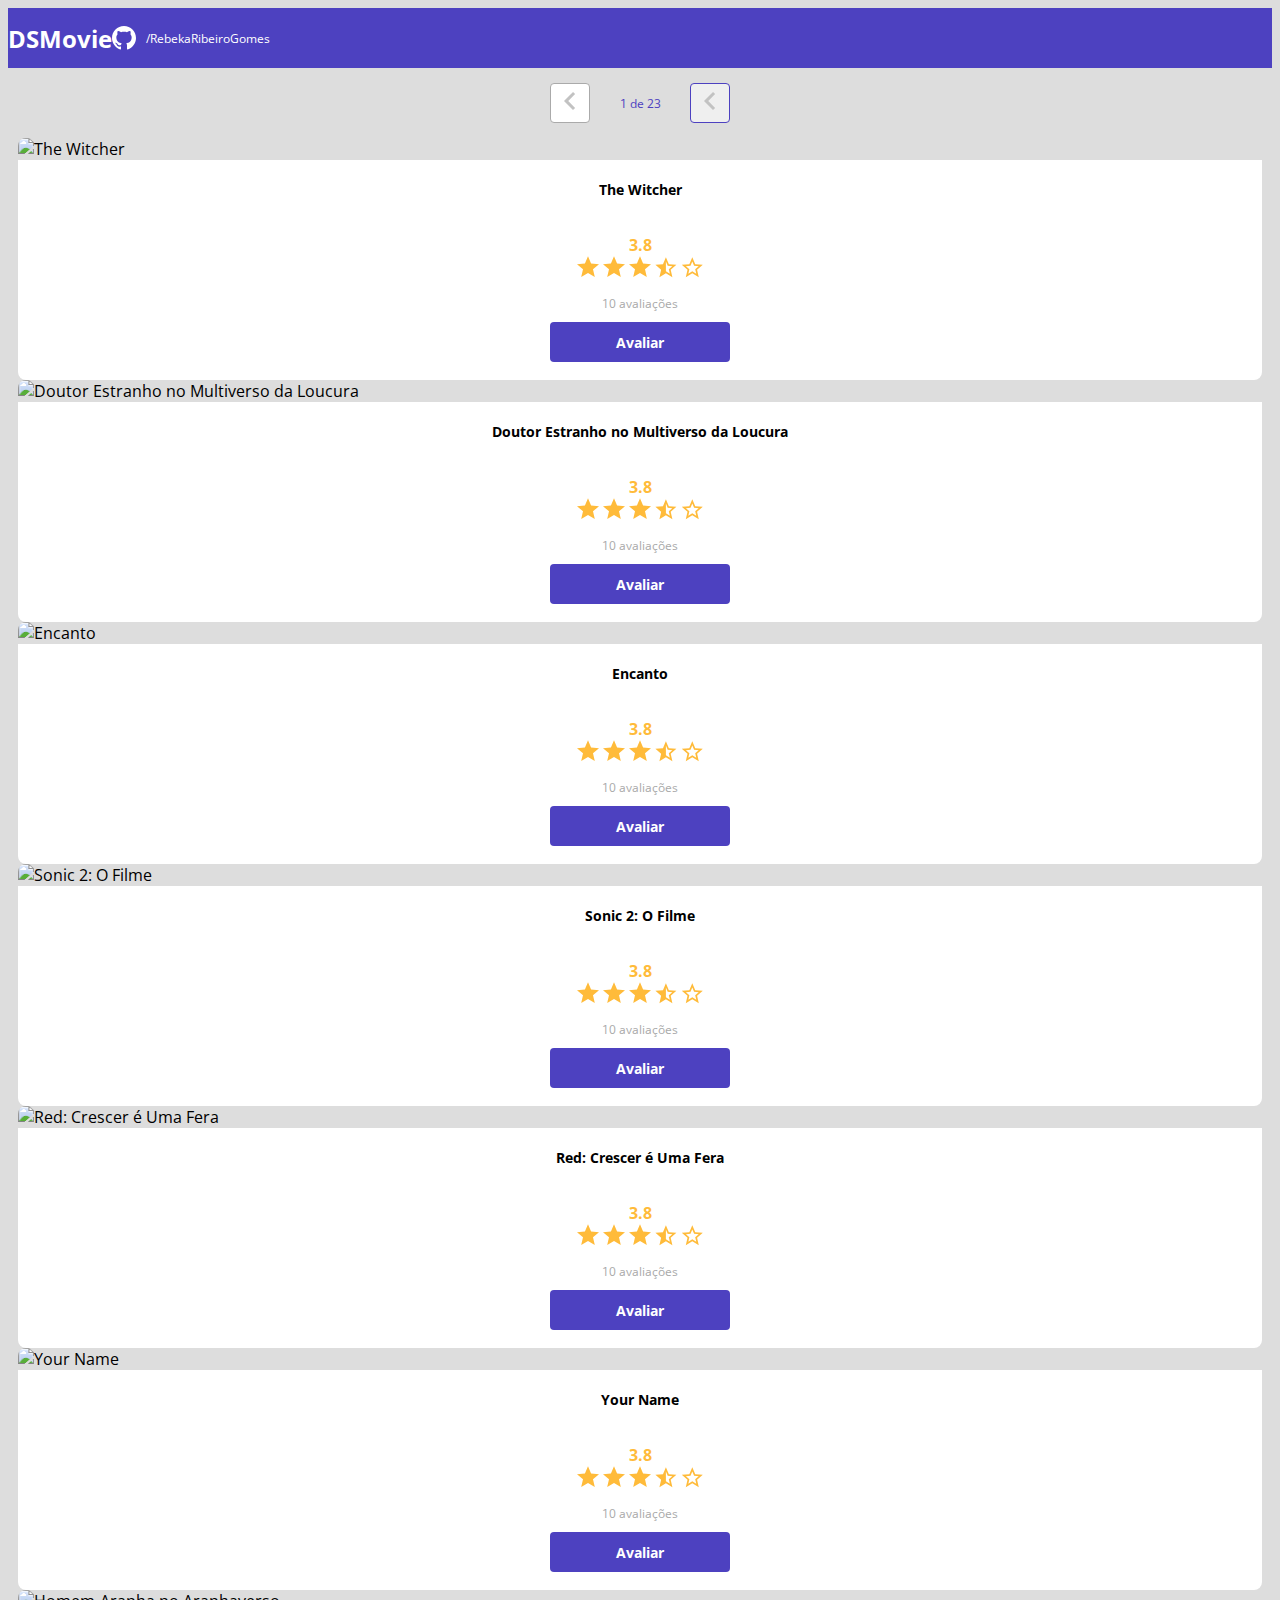
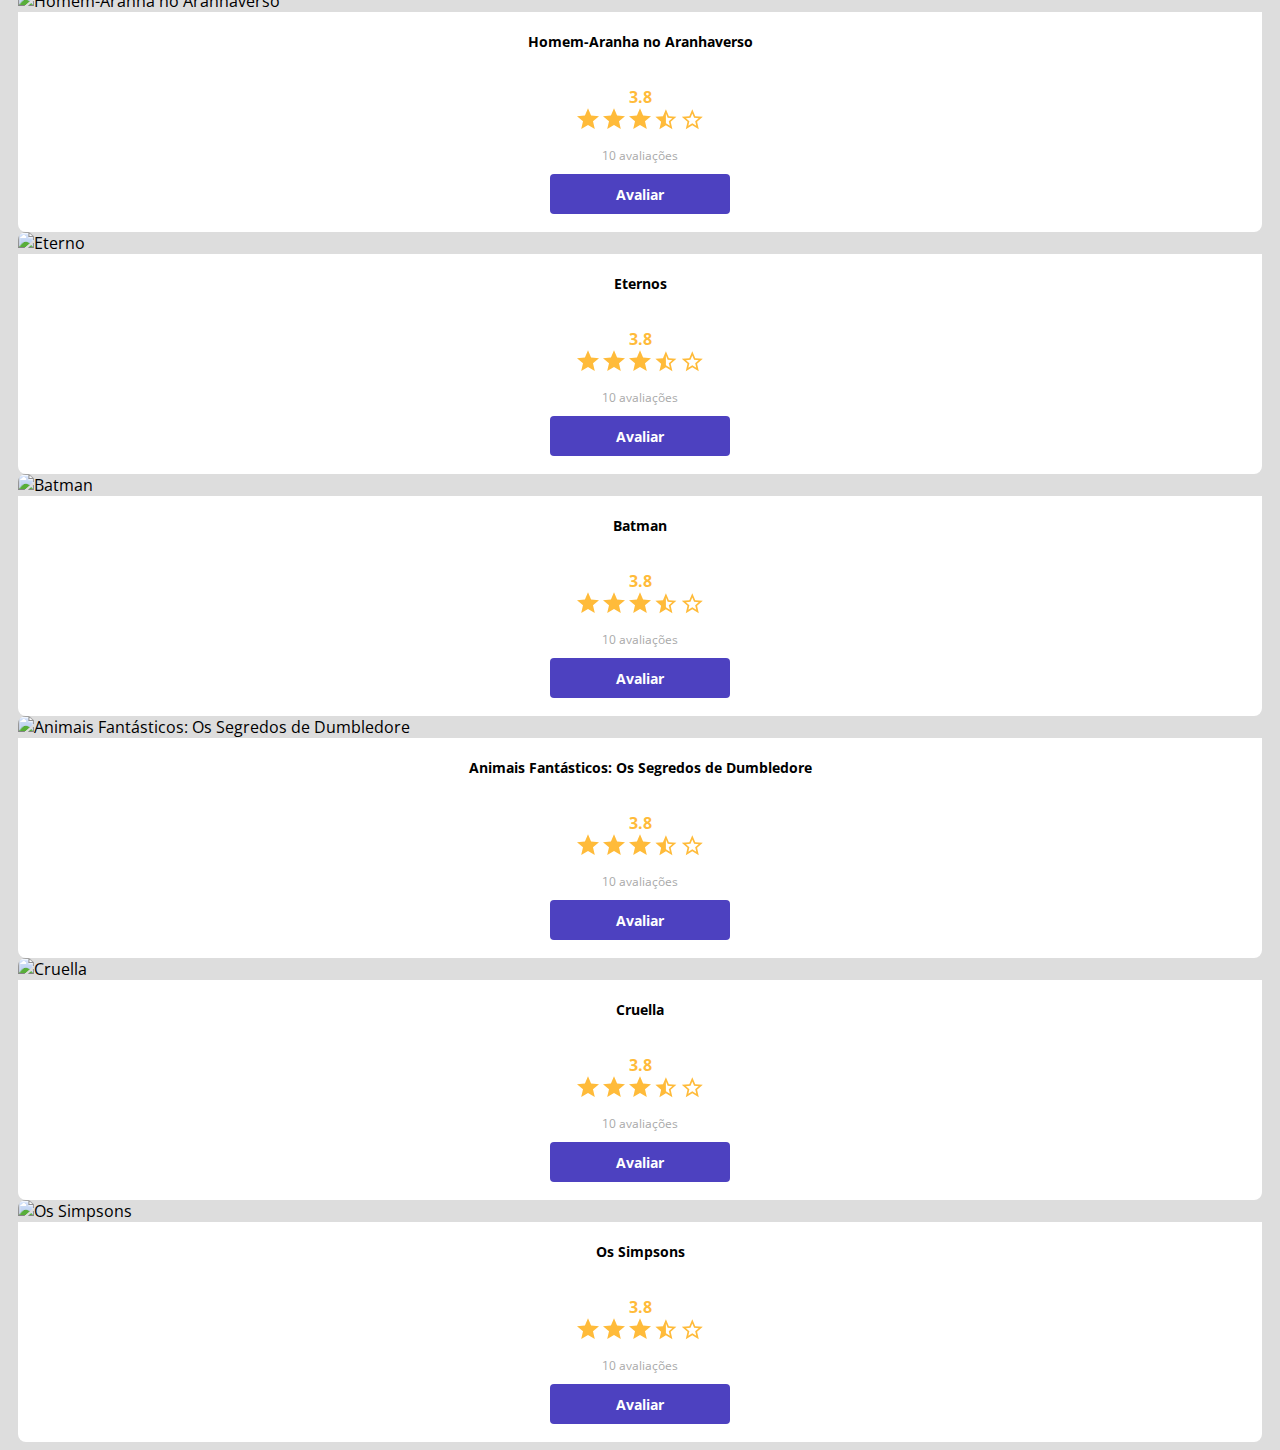
==== commit 114498b5: "Setas das páginas" ====
--- a/index.html
+++ b/index.html
@@ -31,6 +31,22 @@
 <main>   <!-- conteudo principal da pagina-->
     <section id="dsmovie-card-list" class="container">  <!--seção da minha pagina alinhada num limite (container)-->
         
+
+        <div class="dsmovie-pagination-container">
+            
+            <div class="dsmovie-pagination-box">
+
+                <button disabled>
+                    <img src="img/arrow.svg" alt="Voltar">
+                </button>
+                <p>1 de 23</p>
+                <button>
+                    <img src="img/arrow.svg" alt="Próxima">
+                </button>
+            
+            </div>
+        
+        </div>
         <div class="row">
 
             <div class="col-sm-6 col-lg-4 col-xl-3 mb-3">     <!--cada card vai ocupar metade da tela-->
@@ -48,7 +64,7 @@
                                 <img src="img/star-empty.svg" alt="star">
                             </div>
                             <p>10 avaliações</p>
-                            <a class="dsmovie-btn" href="form.html">Avaliar</a>     <!--criar classe pra estilizar o botão-->
+                            <a class="dsmovie-btn" href="form-witcher.html">Avaliar</a>     <!--criar classe pra estilizar o botão-->
 
                         </div>
                         
@@ -71,7 +87,7 @@
                                 <img src="img/star-empty.svg" alt="star">
                             </div>
                             <p>10 avaliações</p>
-                            <a class="dsmovie-btn" href="form.html">Avaliar</a>     <!--criar classe pra estilizar o botão-->
+                            <a class="dsmovie-btn" href="form-drestranho.html">Avaliar</a>     <!--criar classe pra estilizar o botão-->
 
                         </div>
                     </div>
@@ -93,7 +109,7 @@
                                 <img src="img/star-empty.svg" alt="star">
                             </div>
                             <p>10 avaliações</p>
-                            <a class="dsmovie-btn" href="form.html">Avaliar</a>     <!--criar classe pra estilizar o botão-->
+                            <a class="dsmovie-btn" href="form-encanto.html">Avaliar</a>     <!--criar classe pra estilizar o botão-->
 
                         </div>
                     </div>
@@ -115,7 +131,7 @@
                                 <img src="img/star-empty.svg" alt="star">
                             </div>
                             <p>10 avaliações</p>
-                            <a class="dsmovie-btn" href="form.html">Avaliar</a>     <!--criar classe pra estilizar o botão-->
+                            <a class="dsmovie-btn" href="form-sonic2.html">Avaliar</a>     <!--criar classe pra estilizar o botão-->
 
                         </div>
                     </div>
@@ -137,7 +153,7 @@
                                 <img src="img/star-empty.svg" alt="star">
                             </div>
                             <p>10 avaliações</p>
-                            <a class="dsmovie-btn" href="form.html">Avaliar</a>     <!--criar classe pra estilizar o botão-->
+                            <a class="dsmovie-btn" href="form-red.html">Avaliar</a>     <!--criar classe pra estilizar o botão-->
 
                         </div>     <!--criar classe pra estilizar o botão-->
                     </div>
@@ -159,7 +175,7 @@
                                 <img src="img/star-empty.svg" alt="star">
                             </div>
                             <p>10 avaliações</p>
-                            <a class="dsmovie-btn" href="form.html">Avaliar</a>     <!--criar classe pra estilizar o botão-->
+                            <a class="dsmovie-btn" href="form-yourname.html">Avaliar</a>     <!--criar classe pra estilizar o botão-->
 
                         </div>     <!--criar classe pra estilizar o botão-->
                     </div>
@@ -181,7 +197,7 @@
                                 <img src="img/star-empty.svg" alt="star">
                             </div>
                             <p>10 avaliações</p>
-                            <a class="dsmovie-btn" href="form.html">Avaliar</a>     <!--criar classe pra estilizar o botão-->
+                            <a class="dsmovie-btn" href="form-homemaranha.html">Avaliar</a>     <!--criar classe pra estilizar o botão-->
 
                         </div>     <!--criar classe pra estilizar o botão-->
                     </div>
@@ -203,7 +219,7 @@
                                 <img src="img/star-empty.svg" alt="star">
                             </div>
                             <p>10 avaliações</p>
-                            <a class="dsmovie-btn" href="form.html">Avaliar</a>     <!--criar classe pra estilizar o botão-->
+                            <a class="dsmovie-btn" href="form-eternos.html">Avaliar</a>     <!--criar classe pra estilizar o botão-->
 
                         </div>    <!--criar classe pra estilizar o botão-->
                     </div>
@@ -225,7 +241,7 @@
                                 <img src="img/star-empty.svg" alt="star">
                             </div>
                             <p>10 avaliações</p>
-                            <a class="dsmovie-btn" href="form.html">Avaliar</a>     <!--criar classe pra estilizar o botão-->
+                            <a class="dsmovie-btn" href="form-batman.html">Avaliar</a>     <!--criar classe pra estilizar o botão-->
 
                         </div>     <!--criar classe pra estilizar o botão-->
                     </div>
@@ -247,7 +263,7 @@
                                 <img src="img/star-empty.svg" alt="star">
                             </div>
                             <p>10 avaliações</p>
-                            <a class="dsmovie-btn" href="form.html">Avaliar</a>     <!--criar classe pra estilizar o botão-->
+                            <a class="dsmovie-btn" href="form-animais.html">Avaliar</a>     <!--criar classe pra estilizar o botão-->
 
                         </div>     <!--criar classe pra estilizar o botão-->
                     </div>
@@ -269,7 +285,7 @@
                                 <img src="img/star-empty.svg" alt="star">
                             </div>
                             <p>10 avaliações</p>
-                            <a class="dsmovie-btn" href="form.html">Avaliar</a>     <!--criar classe pra estilizar o botão-->
+                            <a class="dsmovie-btn" href="form-cruella.html">Avaliar</a>     <!--criar classe pra estilizar o botão-->
 
                         </div>     <!--criar classe pra estilizar o botão-->
                     </div>
@@ -291,7 +307,7 @@
                                 <img src="img/star-empty.svg" alt="star">
                             </div>
                             <p>10 avaliações</p>
-                            <a class="dsmovie-btn" href="form.html">Avaliar</a>     <!--criar classe pra estilizar o botão-->
+                            <a class="dsmovie-btn" href="form-simpsons.html">Avaliar</a>     <!--criar classe pra estilizar o botão-->
 
                         </div>     <!--criar classe pra estilizar o botão-->
                     </div>
--- a/css/styles.css
+++ b/css/styles.css
@@ -68,7 +68,7 @@
 }
 
 #dsmovie-card-list {    /*pq para id se coloca hashtag*/
-    padding: 40px 0;    /*espaçamento interno*/
+    padding: 0 10px;    /*espaçamento interno*/
 }
 
 
@@ -178,4 +178,37 @@
     font-size: 20px;    
     font-weight: 700;
     margin-bottom: 20px;
+}
+
+.dsmovie-pagination-container {
+    padding: 15px 0;
+    display: flex;
+    justify-content: center;
+
+}
+
+.dsmovie-pagination-box {
+    width: 180px;
+    display: flex;
+    justify-content: space-between;
+    align-items: center;
+}
+
+.dsmovie-pagination-box p {
+    margin: 0;
+    font-size: 12px;
+    font-weight: 400;
+    color: var(--color-primary);
+}
+
+.dsmovie-pagination-box button {
+    width: 40px;
+    height: 40px;
+    border-radius: 4px;
+    border: 1px solid var(--color-primary);
+}
+
+.dsmovie-pagination-box button:disabled {    /*estilizar o botão qnd ele estiver desabilitado*/
+    border: 1px solid var(--text-light-gray);
+    background-color: var(--white);
 }